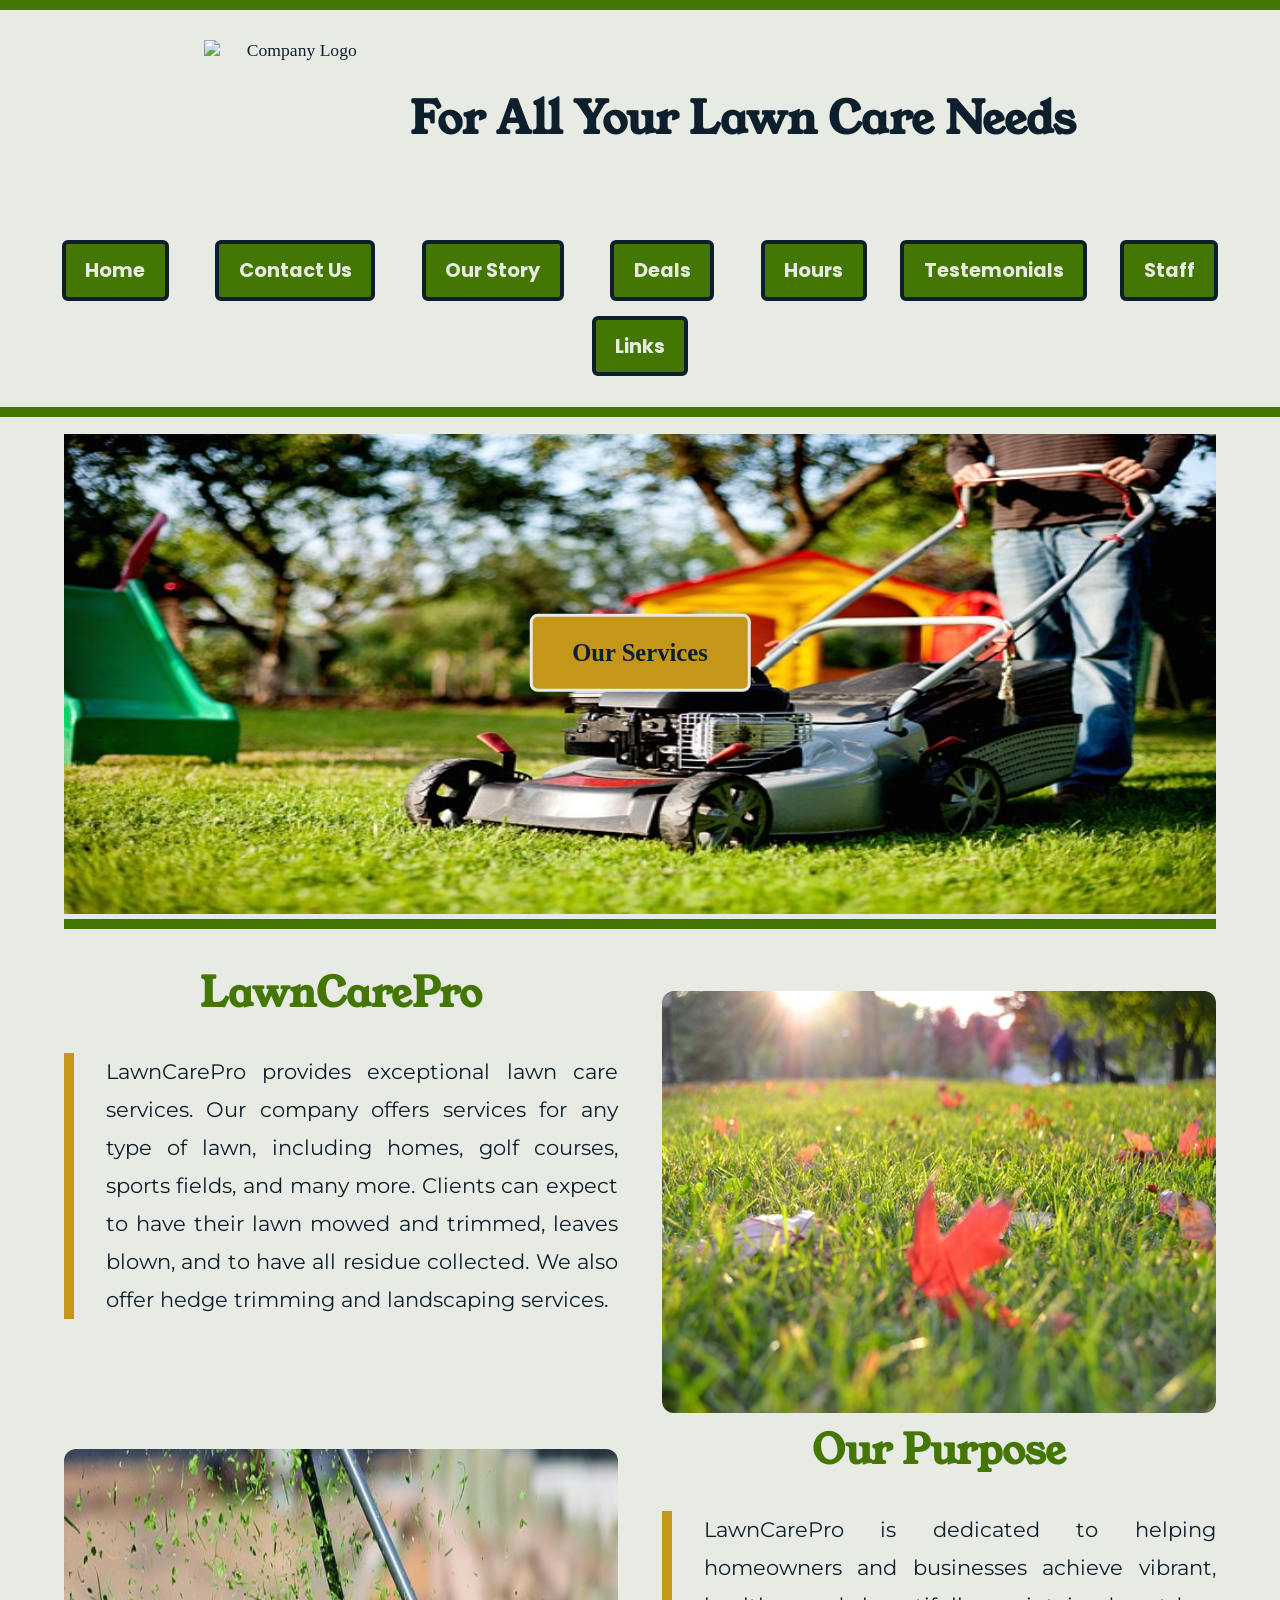
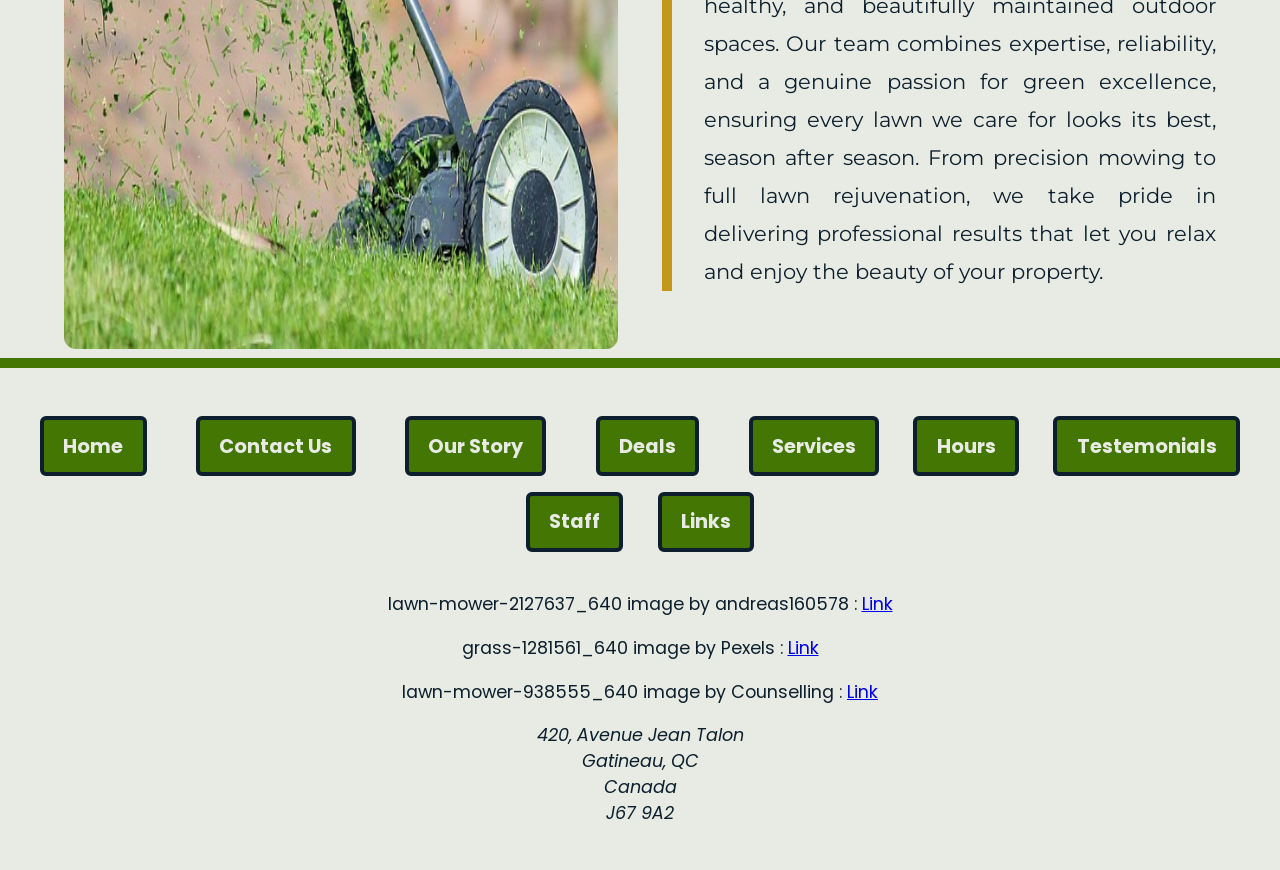
==== index.html @ 438ab0b3 "Add all the images, HTML files, CSS files, and videos to the repository" ====
<!DOCTYPE html>
<html lang="en">

<head>
    <title>LawnCarePro [input]</title>
    <meta name="viewport" content="width=device-width, initial-scale=1.0">
    <link rel="stylesheet" href="./styles/site.css">
    <link rel="icon" type="image/png" href="./images/farmer.png">
    <style>
        @import url('https://fonts.googleapis.com/css2?family=Montserrat:ital,wght@0,100..900;1,100..900&family=Young+Serif&display=swap');
        @import url('https://fonts.googleapis.com/css2?family=Poppins:ital,wght@0,100;0,200;0,300;0,400;0,500;0,600;0,700;0,800;0,900;1,100;1,200;1,300;1,400;1,500;1,600;1,700;1,800;1,900&display=swap');
    </style>
</head>

<body>
    <div id="banner">
        <header>

            <div class="header">
                <img src="./images/logo.png" alt="Company Logo" width="200" height="175">
                <h1>For All Your Lawn Care Needs</h1>
            </div>


        </header>
        <nav>
            <ul>
                <li><a href="./index.html">Home</a></li>&nbsp; &nbsp;
                <li><a href="./contactus.html">Contact Us</a></li>&nbsp; &nbsp;
                <li><a href="./ourstory.html">Our Story</a></li>&nbsp; &nbsp;
                <li><a href="./deals.html">Deals</a></li>&nbsp; &nbsp;
                <li id="hide-services"><a href="./services.html">Services</a></li>
                <li><a href="./hours.html">Hours</a></li>
                <li><a href="./testimonials.html">Testemonials</a></li>
                <li><a href="./staff.html">Staff</a></li>
                <li><a href="./links.html">Links</a></li>
            </ul>

        </nav>
    </div>
    <main>
        <div class="Lawn-IMG">
            <a href="./services" class="cta-btn">Our Services</a>
            <img src="images\lawn-mower-2127637_640.jpg">

        </div>
        <section>
            <div class="gridSection">
                <div class="textGroup">
                    <h2>
                        LawnCarePro
                    </h2>
                    <p class="card">
                        LawnCarePro provides exceptional lawn care services. Our company offers services for any type of
                        lawn, including homes, golf courses, sports fields, and many more. Clients can expect to have
                        their lawn mowed and trimmed, leaves blown, and to have all residue collected. We also offer
                        hedge trimming and landscaping services.
                    </p>
                </div>

                <img class="homeImg" src="images/grass-1281561_640.jpg">
            </div>
        </section>
        <section>
            <div class="gridSection">
                <div class="textGroup">
                    <h2>Our Purpose</h2>
                    <p class="card">
                        LawnCarePro is dedicated to helping homeowners and businesses achieve vibrant, healthy, and
                        beautifully maintained outdoor spaces. Our team combines expertise, reliability, and a genuine
                        passion for green excellence, ensuring every lawn we care for looks its best, season after
                        season. From precision mowing to full lawn rejuvenation, we take pride in delivering
                        professional results that let you relax and enjoy the beauty of your property.
                    </p>
                </div>

                <img class="homeImg" src="images/lawn-mower-938555_640.jpg">
            </div>
        </section>
    </main>
    <footer>
        <nav>
            <ul>
                <li><a href="./index.html">Home</a></li>&nbsp; &nbsp;
                <li><a href="./contactus.html">Contact Us</a></li>&nbsp; &nbsp;
                <li><a href="./ourstory.html">Our Story</a></li>&nbsp; &nbsp;
                <li><a href="./deals.html">Deals</a></li>&nbsp; &nbsp;
                <li><a href="./services.html">Services</a></li>
                <li><a href="./hours.html">Hours</a></li>
                <li><a href="./testimonials.html">Testemonials</a></li>
                <li><a href="./staff.html">Staff</a></li>
                <li><a href="./links.html">Links</a></li>
            </ul>

        </nav>
        <p>
            lawn-mower-2127637_640 image by andreas160578 :
            <a href="https://pixabay.com/photos/lawn-mower-cut-the-lawn-lawn-mow-2127637/">Link</a>
        </p>
        <p>
            grass-1281561_640 image by Pexels :
            <a href="https://pixabay.com/photos/grass-lawn-meadow-leaves-autumn-1281561/">Link</a>
        </p>
        <p>
            lawn-mower-938555_640 image by Counselling :
            <a href="https://pixabay.com/photos/lawn-mower-grass-cutting-938555/">Link</a>
        </p>
        <address>
            <p>
                420, Avenue Jean Talon<br>
                Gatineau, QC<br>
                Canada<br>
                J67 9A2
            </p>
        </address>
    </footer>
</body>

</html>
---- styles/site.css ----
:root {
  --mainGreen: #447604;
  --mainLight: #e8ebe4;
  --mainDark: #0d1f2d;
  --secondaryLight: #f2d479;
  --secondaryDark: #c4971a;
  --headerFont: "Young Serif", serif;
  --mainFont: "Montserrat", sans-serif;
  --anchorFont: "Poppins", sans-serif;
}

* {
  box-sizing: border-box;
  max-width: 100%;
}

body {
  margin: 0;
  padding: 0;
  overflow-x: hidden;
  background-color: var(--mainLight);
  color: black;
}

video {
  display: block;
  max-width: 100%;
  height: auto;
}
#hide-services {
  display: none;
}

.servicesSection a {
  position: absolute;
  bottom: 3%;
  right: 4%;
  text-decoration: underline;
  color: var(--secondaryLight);
  font-family: var(--anchorFont);
  font-weight: 600;
  font-size: 1.1em;
  z-index: 3;
}

.servicesSection a:hover {
  color: var(--mainLight);
}


/* MOBILE VIEW */
@media all and (max-width: 768px) {
  body {
    font-size: 1.05em;
    margin: 0;
    padding: 0;
    overflow-x: hidden;

    header {
      width: 100%;
    }

    .header {
      display: flex;
      flex-direction: column;
      align-items: center;
      justify-content: center;
      gap: 1em;
      padding: 1em;
    }

    .header h1 {
      text-align: center;
      font-size: 2em;
      letter-spacing: 1px;
      font-family: var(--headerFont);
      margin: 0;
    }

    #banner {
      border-block: 0.6em solid var(--mainGreen);
      background-color: var(--mainLight);
      color: var(--mainGreen);
      text-align: center;
    }

    #banner img {
      max-width: 100%;
      height: auto;
      display: block;
    }

    nav {
  text-align: center;
  padding: 0.8em 0;
}

nav ul {
  list-style: none;
  margin: 0;
  padding: 0;
  text-align: center;
}

nav li {
  display: inline;
  margin: 0 0.5em;
}

nav a {
  text-decoration: none;
  color: var(--mainLight);
  background-color: var(--mainGreen);
  margin: 0.4em 0.3em;
  font-weight: bold;
  font-size: 1.1em;
  font-family: var(--anchorFont);
  border: 0.25em solid var(--mainDark);
  padding: 0.6em 1em;
  border-radius: 6px;
  display: inline-block;
}

nav a:active {
  background-color: var(--secondaryLight);
  font-style: italic;
  color: var(--mainDark);
}


    .Lawn-IMG {
      position: relative;
      width: 100%;
      border-block-end: 0.6em solid var(--mainGreen);
      margin-block-start: 0;
    }

    .Lawn-IMG img {
      width: 100%;
      height: auto;
      display: block;
    }

    .cta-btn {
      position: absolute;
      top: 45%;
      left: 50%;
      background-color: var(--secondaryDark);
      color: var(--mainDark);
      text-decoration: none;
      padding-block: 1em;
      padding-inline: 1.4em;
      border-radius: 0.6em;
      font-family: var(--anchorFont);
      font-weight: bold;
      font-size: 1.5em;
      border: 3px solid var(--mainLight);
      z-index: 2;
      margin-left: -3.6em;
      margin-top: -1.2em;
    }

    .cta-btn:active {
      background-color: var(--secondaryLight);
      color: var(--mainLight);
      border: 3px solid var(--mainDark);
    }

    main section {
      margin-block: 1.8em;
    }

    main h2 {
      color: var(--mainGreen);
      font-size: 2.2em;
      font-family: var(--headerFont);
      letter-spacing: 0.07em;
      text-align: center;
    }

    main p {
      font-family: var(--mainFont);
      font-size: 1.4em;
      word-spacing: 0.15em;
      margin: 1.2em;
      line-height: 1.7;
    }

    .card {
      border-inline-start: 0.6em solid var(--secondaryDark);
      padding-inline-start: 1.4em;
      margin-inline: 1em;
      background-color: var(--mainLight);
    }

    .contactContainer {
      position: relative;
      display: flex;
      justify-content: center;
      align-items: center;
      overflow: hidden;
    }

    #contactImg {
      width: 100%;
      height: 18em;
      border-block-end: 0.6em solid var(--mainGreen);
    }

    .contactText {
      position: absolute;
      background: lightgrey;
      font-size: 2.8em;
      color: var(--mainDark);
      text-align: center;
      font-weight: bold;
      padding: 0.4em 0.8em;
      border-radius: 0.4em;
      font-family: var(--anchorFont);
      z-index: 2;
    }

    .contactSection {
      text-align: center;
      box-shadow: 0.5em 0.5em lightgrey;
      border: 2px solid var(--mainDark);
      margin: 1.5em;
      padding: 1.4em;
    }

    .contactSection img {
      width: 3.2em;
      height: auto;
      display: block;
      margin: 0 auto 0.5em auto;
    }

    .contactSection h3 {
      font-size: 1.6em;
      font-family: var(--headerFont);
      color: var(--mainGreen);
    }

    .contactSection a {
      text-decoration: none;
      color: var(--mainDark);
      font-size: 1.3em;
      font-family: var(--mainFont);
    }

    .contactSection a:active {
      color: var(--secondaryDark);
    }

    #contactMessage {
      text-align: center;
      background-color: var(--mainGreen);
      font-family: var(--anchorFont);
      font-weight: bold;
      font-size: 1.3em;
      color: var(--mainLight);
      border: 4px solid var(--mainDark);
      margin: 2em;
      padding: 1.6em;
    }

    #storySection {
      border: 3px solid var(--mainDark);
      margin: 1.4em;
    }

    #storySection p {
      font-size: 1.2em;
      font-weight: bold;
    }

    .servicesSection {
      margin: 2em auto;
      max-width: calc(100% - 2em);
      position: relative;
      display: block;
      width: 100%;
      overflow: hidden;
    }

    .servicesSection img {
      width: 100%;
      height: auto;
      display: block;
      border-radius: 15px;
    }

    .servicesSection::after {
      content: "";
      position: absolute;
      inset-inline-start: 0;
      inset-block-end: 0;
      width: 100%;
      height: 70%;
      background: linear-gradient(to top, rgba(0, 0, 0, 0.8), transparent);
      pointer-events: none;
      border-radius: 15px;
      z-index: 1;
    }

    .servicesSection p {
      position: absolute;
      bottom: 8%;
      right: 4%;
      text-align: right;
      color: var(--mainLight);
      font-weight: bold;
      font-size: 1.4em;
      z-index: 2;
    }

    #dealsImg {
      width: 98%;
      height: 16em;
      margin: 0.4em;
      border-radius: 15px;
      display: block;
    }

    .dealsText h3 {
      color: var(--mainGreen);
      font-family: var(--headerFont);
      font-size: 1.5em;
      text-align: center;
    }

    .dealsText ul {
      font-family: var(--mainFont);
      font-size: 1.2em;
      list-style-image: url(../images/lawnmower.png);
    }

    .dealsText li {
      border-bottom: thin solid black;
      margin: 0.8em;
      padding-bottom: 0.4em;
    }

    .priceList {
      background-color: var(--mainGreen);
      color: var(--mainLight);
      padding: 0.8em;
      margin: 1em;
      border-radius: 15px;
    }

    .priceList h3 {
      font-family: var(--headerFont);
      letter-spacing: 1px;
      text-align: center;
      font-size: 1.4em;
    }

    .priceList ul {
      font-family: var(--anchorFont);
      font-weight: bold;
      font-size: 1.2em;
      list-style-image: url(../images/dollar-coin.png);
      margin: 0.6em 1.2em;
    }

    img,
    .homeImg {
      width: 100%;
      max-width: 100%;
      height: auto;
      display: block;
      margin: 0 auto;
      padding: 0;
    }

     .gridSection {
    grid-template-columns: 1fr;
    text-align: center;
  }

  .gridSection img {
    width: 90%;
    margin: 0 auto;
  }

  .gridSection h2 {
    text-align: center;
  }

  .gridSection p {
    text-align: left;
  }

  .servicesSection a {
  right: 6%;
  bottom: 4%;
  font-size: 1.2em;
}

.linksRow {
  ul li {
    font-family: var(--mainFont);
    list-style-image: url(../images/lawnmower.png);
    font-weight: 600;
    font-size: 1.2em;
  }
  h3 {
    font-family: var(--headerFont);
    font-size: 1.4em;
    color: var(--mainLight);
    text-shadow: -1px -1px 0 black, 1px -1px 0 black, -1px 1px 0 black, 1px 1px 0 black;
  }
  a {
    color: var(--secondaryDark);
    text-decoration: none;

    text-shadow: -1px -1px 0 black, 1px -1px 0 black, -1px 1px 0 black, 1px 1px 0 black;
  }

  section {
    border: 3px double var(--mainLight);
    padding: 15px;
    border-width: thick;
    background-color: var(--mainGreen);
  }
}

table {
margin: 2em auto;
max-width: calc(100% - 2em);
}

.hours-section {
  max-width: 700px;
  margin: 2em auto;
  text-align: center;
  font-family: var(--mainFont);
}

.hours-section h2 {
  color: var(--mainGreen);
  font-family: var(--headerFont);
  font-size: 2em;
  margin-bottom: 1em;
}

.hours-table {
  width: 100%;
  border-collapse: collapse;
  background-color: var(--mainLight);
  border: 3px solid var(--mainDark);
  border-radius: 10px;
  overflow: hidden;
  box-shadow: 4px 4px 10px rgba(0, 0, 0, 0.1);
}

.hours-table th {
  background-color: var(--mainGreen);
  color: var(--mainLight);
  font-family: var(--anchorFont);
  font-size: 1.1em;
  padding: 0.8em;
  border-bottom: 3px solid var(--mainDark);
}

.hours-table td {
  padding: 0.9em;
  border-bottom: 1px solid var(--mainDark);
  color: var(--mainDark);
  font-weight: 500;
}

.hours-table tr:nth-child(even) {
  background-color: #dfe5d8;
}

.staff-body {
    padding: 1.5rem 1rem;
    gap: 2rem;
  }

  .staff-body section {
    display: flex;
    flex-direction: column;
    align-items: center;
    text-align: center;
    padding: 1.5rem;
    border: 4px solid var(--mainDark);
    box-shadow: 8px 8px 0px lightgrey;
    border-radius: 6px;
    background: var(--mainGreen);
    position: relative;
  }

  .staff-body section::before {
    content: "";
    width: 80%;
    height: 8px;
    background-color: var(--secondaryDark);
    border-radius: 3px;
    margin-bottom: 1rem;
  }

  .staff-body section img {
    width: 90%;
    height: auto;
    border-radius: 6px;
    margin: 1rem 0;
  }

  .staff-body section p {
    font-size: 1.1rem;
    line-height: 1.6;
    color: var(--mainLight);
    margin: 0.8rem 0;
    font-weight: 600;
    text-align: center;
  }

  section form {
  max-width: 800px;
  margin: 2em auto;
  padding: 2em;
  border: 3px solid var(--mainDark);
  border-radius: 12px;
  background-color: var(--mainGreen);
  box-shadow: 6px 6px 15px rgba(0, 0, 0, 0.1);
  font-family: var(--mainFont);
}

fieldset {
  border: 2px solid var(--mainLight);
  border-radius: 10px;
  padding: 1.5em;
  margin-bottom: 1.5em;
}

legend {
  font-family: var(--headerFont);
  font-size: 1.4em;
  color: var(--mainLight);
  padding: 0 0.6em;
}

label {
  display: block;
  margin-top: 1em;
  margin-bottom: 0.4em;
  font-weight: bold;
  color: var(--mainLight);
}

input[type="text"],
input[type="email"],
textarea {
  width: 100%;
  padding: 0.8em;
  border: 2px solid var(--mainDark);
  border-radius: 8px;
  font-family: var(--mainFont);
  font-size: 1em;
  background-color: #fff;
}

textarea {
  resize: vertical;
  min-height: 120px;
}

input[type="text"]:focus,
input[type="email"]:focus,
textarea:focus {
  outline: none;
  border-color: var(--secondaryDark);
  box-shadow: 0 0 6px var(--secondaryDark);
}

fieldset fieldset {
  border-color: var(--mainDark);
  background-color: var(--mainLight);
}

fieldset fieldset legend {
  color: var(--mainDark);
  font-size: 1.2em;
  margin-block-start: 0.6em;
  padding-block-start: 2.5em;
  display: inline-block;
}

fieldset fieldset label {
  display: inline-block;
  margin: 0.4em 1.2em 0.4em 0;
  font-weight: normal;
  color: var(--mainDark);
}

input[type="checkbox"] {
  accent-color: var(--mainGreen);
  margin-right: 0.4em;
}

.form-buttons {
  display: flex;
  justify-content: center;
  gap: 1.5em;
  margin-top: 1.8em;
}

.form-buttons input[type="submit"],
.form-buttons button[type="reset"] {
  background-color: var(--mainLight);
  color: var(--mainDark);
  border: 3px solid var(--mainDark);
  border-radius: 8px;
  padding: 0.7em 1.6em;
  font-family: var(--anchorFont);
  font-weight: bold;
  font-size: 1.1em;
  cursor: pointer;
  transition: background-color 0.2s ease, color 0.2s ease;
}

.form-buttons input[type="submit"] {
  background-color: var(--secondaryDark);
  color: var(--mainDark);
}

.form-buttons button[type="reset"] {
  background-color: var(--mainLight);
  color: var(--mainDark);
}

.form-buttons input[type="submit"]:active, .form-buttons button[type="reset"]:active  {
  background-color: var(--secondaryLight);
  color: var(--mainDark);
}


    footer {
      text-align: center;
      padding: 1.2em 0;
      border-block-start: 0.6em solid var(--mainGreen);
    }
  }
}

/* DESKTOP VIEW */
@media all and (min-width: 769px) {
  body {
    font-size: 1.1em;
    max-width: 1400px;
    margin: 0 auto;
    background-color: var(--mainLight);
    color: var(--mainDark);
  }

  header {
    text-align: center;
    padding: 1.2em 0;
  }

  .header {
    display: flex;
    align-items: center;
    justify-content: center;
    gap: 1.5em;
  }

  .header img {
    width: 180px;
    height: auto;
  }

  .header h1 {
    font-family: var(--headerFont);
    font-size: 2.5em;
    color: var(--mainDark);
  }

  #banner {
    border-block: 10px solid var(--mainGreen);
    padding: 0.5em 0;
  }

  nav {
  text-align: center;
  padding: 0.8em 0;
}

nav ul {
  list-style: none;
  margin: 0;
  padding: 0;
  text-align: center;
}

nav li {
  display: inline;
  margin: 0 0.5em;
}

nav a {
  text-decoration: none;
  color: var(--mainLight);
  background-color: var(--mainGreen);
  margin: 0.4em 0.3em;
  font-weight: bold;
  font-size: 1.1em;
  font-family: var(--anchorFont);
  border: 0.25em solid var(--mainDark);
  padding: 0.6em 1em;
  border-radius: 6px;
  display: inline-block;
}
  nav a:hover {
    background-color: var(--secondaryDark);
  }

  main {
    width: 90%;
    margin: 0 auto;
  }

  .Lawn-IMG {
    position: relative;
    width: 100%;
    margin: 1em 0;
    border-bottom: 10px solid var(--mainGreen);
  }

  .Lawn-IMG img {
    width: 100%;
    max-height: 480px;
    height: auto;
  }

  .cta-btn {
    position: absolute;
    top: 45%;
    left: 50%;
    background-color: var(--secondaryDark);
    color: var(--mainDark);
    text-decoration: none;
    padding: 0.9em 1.6em;
    border-radius: 8px;
    font-size: 1.4em;
    font-weight: bold;
    border: 3px solid var(--mainLight);
    transform: translate(-50%, -50%);
  }

  section {
    margin: 2em 0;
  }

  section h2 {
    text-align: center;
    font-family: var(--headerFont);
    color: var(--mainGreen);
    font-size: 2.3em;
  }

  section p {
    font-family: var(--mainFont);
    font-size: 1.2em;
    line-height: 1.8;
    margin: 1em auto;
    max-width: 900px;
    text-align: justify;
  }

  .card {
    border-left: 10px solid var(--secondaryDark);
    padding-left: 1.5em;
    margin: 1.5em auto;
    max-width: 900px;

    p {
      font-family: var(--mainFont);
    font-size: 1.2em;
    line-height: 1.8;
    margin: 1em auto;
    max-width: 900px;
    text-align: justify;
    }
  }

  .homeImg {
    width: 90%;
    max-width: 1000px;
    height: auto;
    margin: 1.5em auto;
    display: block;
    border-radius: 10px;
  }

  .contactContainer {
     position: relative;
  text-align: center;
  margin-bottom: 2em;
  border-bottom: 10px solid var(--mainGreen); 
  display: flex;
  justify-content: center;
  align-items: center;
  overflow: hidden;
  width: 100vw;
  }

  .contact-wrapper {
    display: grid;
    grid-template-columns: 1fr 1fr;
    gap: 2em;
    justify-content: center;
    align-items: start;
    max-width: 1200px;
    margin: 0 auto;
  }

  #contactImg {
    width: 100%;
    max-height: 400px;
  display: block;
  height: auto;
  }

  .contactText {
    position: absolute;
    top: 40%;
    left: 50%;
    transform: translate(-50%, -50%);
    font-family: var(--anchorFont);
    font-size: 3em;
    font-weight: bold;
    color: var(--mainDark);
    background: rgba(255, 255, 255, 0.7);
    padding: 0.5em 1em;
    border-radius: 8px;
  }

  .contactSection {
    text-align: center;
    box-shadow: 0.5em 0.5em lightgrey;
    border: 2px solid var(--mainDark);
    margin: 1.5em auto;
    padding: 2em;
    max-width: 700px;
    width: 35em;
  }

  .contactSection img {
    width: 3em;
    display: block;
    margin: 0 auto 0.5em auto;
  }

  .contactSection h3 {
    font-size: 1.6em;
    color: var(--mainGreen);
    font-family: var(--headerFont);
  }

  .contactSection a {
    text-decoration: none;
    color: var(--mainDark);
    font-size: 1.2em;
    font-family: var(--mainFont);
  }

  #storySection {
      border: 3px solid var(--mainDark);
      margin: 1.4em;
    }

    #storySection p {
      font-size: 1.2em;
      font-weight: bold;
    }

  #servicesGrid {
    display: grid;
    grid-template-columns: 1fr 1fr;
  }

  .servicesSection {
    margin: 2em;
    position: relative;
    overflow: hidden;
    
  }

  .servicesSection:nth-of-type(5) {
    grid-column: 1/-1;
    justify-self: center;
  }

  .servicesSection img {
    width: 100%;
    height: 100%;
    border-radius: 15px;
  }

  .servicesSection::after {
    content: "";
    position: absolute;
    left: 0;
    bottom: 0;
    width: 100%;
    height: 70%;
    background: linear-gradient(to top, rgba(0, 0, 0, 0.8), transparent);
    pointer-events: none;
    border-radius: 15px;
    z-index: 1;
  }

  .servicesSection p {
    position: absolute;
    bottom: 8%;
    right: 4%;
    text-align: right;
    color: var(--mainLight);
    font-weight: bold;
    font-size: 1.4em;
    z-index: 2;
  }

  #dealsDesktop {
    display: flex;
  }

  #dealsImg {
    width: 40%;
    height: auto;
    border-radius: 12px;
  }
  .dealsText h3 {
      color: var(--mainGreen);
      font-family: var(--headerFont);
      font-size: 2em;
      text-align: center;
    }

    .dealsText ul {
      font-family: var(--mainFont);
      font-size: 1.2em;
      list-style-image: url(../images/lawnmower.png);
    }

    .dealsText li {
      border-bottom: thin solid black;
      margin: 0.8em;
      padding-bottom: 0.4em;
    }

  .priceList {
      background-color: var(--mainGreen);
      color: var(--mainLight);
      padding: 0.8em;
      margin: 1em;
      border-radius: 15px;
      width: 80%;
      max-width: 80%;
    }

    .priceList h3 {
      font-family: var(--headerFont);
      letter-spacing: 1px;
      text-align: center;
      font-size: 1.4em;
    }

    .priceList ul {
      font-family: var(--anchorFont);
      font-weight: bold;
      font-size: 1.2em;
      list-style-image: url(../images/dollar-coin.png);
      margin: 0.6em 1.2em;
    }

  .gridSection {
    display: grid;
    grid-template-columns: 1fr 1fr;
    align-items: stretch;
    gap: 2.5em;
    margin: 2em 0;
  }
  .gridSection .textContent {
    display: flex;
    flex-direction: column;
    gap: 1em;
  }

  .gridSection h2 {
    font-family: var(--headerFont);
    color: var(--mainGreen);
    font-size: 2.3em;
    margin: 0;
  }

  .gridSection p {
    font-family: var(--mainFont);
    font-size: 1.2em;
    line-height: 1.8;
    text-align: justify;
  }

  .gridSection img {
    width: 100%;
    max-width: 800px;
    height: 100%;
    border-radius: 12px;
    justify-self: middle;
  }

  section:nth-of-type(even) .gridSection {
  direction: rtl;
}

section:nth-of-type(even) .gridSection .textGroup {
  direction: ltr;
}

section form {
  max-width: 800px;
  margin: 2em auto;
  padding: 2em;
  border: 3px solid var(--mainDark);
  border-radius: 12px;
  background-color: var(--mainGreen);
  box-shadow: 6px 6px 15px rgba(0, 0, 0, 0.1);
  font-family: var(--mainFont);
}

fieldset {
  border: 2px solid var(--mainLight);
  border-radius: 10px;
  padding: 1.5em;
  margin-bottom: 1.5em;
}

legend {
  font-family: var(--headerFont);
  font-size: 1.4em;
  color: var(--mainLight);
  padding: 0 0.6em;
}

label {
  display: block;
  margin-top: 1em;
  margin-bottom: 0.4em;
  font-weight: bold;
  color: var(--mainLight);
}

input[type="text"],
input[type="email"],
textarea {
  width: 100%;
  padding: 0.8em;
  border: 2px solid var(--mainDark);
  border-radius: 8px;
  font-family: var(--mainFont);
  font-size: 1em;
  background-color: #fff;
}

textarea {
  resize: vertical;
  min-height: 120px;
}

input[type="text"]:focus,
input[type="email"]:focus,
textarea:focus {
  outline: none;
  border-color: var(--secondaryDark);
  box-shadow: 0 0 6px var(--secondaryDark);
}

fieldset fieldset {
  border-color: var(--mainDark);
  background-color: var(--mainLight);
}

fieldset fieldset legend {
  color: var(--mainDark);
  font-size: 1.2em;
  margin-block-start: 0.6em;
  padding-block-start: 0.8em;
  display: inline-block;
}

fieldset fieldset label {
  display: inline-block;
  margin: 0.4em 1.2em 0.4em 0;
  font-weight: normal;
  color: var(--mainDark);
}

input[type="checkbox"] {
  accent-color: var(--mainGreen);
  margin-right: 0.4em;
}

.form-buttons {
  display: flex;
  justify-content: center;
  gap: 1.5em;
  margin-top: 1.8em;
}

.form-buttons input[type="submit"],
.form-buttons button[type="reset"] {
  background-color: var(--mainLight);
  color: var(--mainDark);
  border: 3px solid var(--mainDark);
  border-radius: 8px;
  padding: 0.7em 1.6em;
  font-family: var(--anchorFont);
  font-weight: bold;
  font-size: 1.1em;
  cursor: pointer;
  transition: background-color 0.2s ease, color 0.2s ease;
}

.form-buttons input[type="submit"] {
  background-color: var(--secondaryDark);
  color: var(--mainDark);
}

.form-buttons button[type="reset"] {
  background-color: var(--mainLight);
  color: var(--mainDark);
}

.form-buttons input[type="submit"]:active, .form-buttons button[type="reset"]:active  {
  background-color: var(--secondaryLight);
  color: var(--mainDark);
}

.hours-section {
  max-width: 700px;
  margin: 2em auto;
  text-align: center;
  font-family: var(--mainFont);
}

.hours-section h2 {
  color: var(--mainGreen);
  font-family: var(--headerFont);
  font-size: 2em;
  margin-bottom: 1em;
}

.hours-table {
  width: 100%;
  border-collapse: collapse;
  background-color: var(--mainLight);
  border: 3px solid var(--mainDark);
  border-radius: 10px;
  overflow: hidden;
  box-shadow: 4px 4px 10px rgba(0, 0, 0, 0.1);
}

.hours-table th {
  background-color: var(--mainGreen);
  color: var(--mainLight);
  font-family: var(--anchorFont);
  font-size: 1.1em;
  padding: 0.8em;
  border-bottom: 3px solid var(--mainDark);
}

.hours-table td {
  padding: 0.9em;
  border-bottom: 1px solid var(--mainDark);
  color: var(--mainDark);
  font-weight: 500;
}

.hours-table tr:nth-child(even) {
  background-color: #dfe5d8;
}

.hours-table tr:hover {
  background-color: var(--secondaryLight);
  transition: background-color 0.2s ease;
}

.video video {
  display: block;
  margin: 0 auto;
  max-width: 100%;
  height: 500px;
  align-items: center;
  vertical-align: middle;
  padding: 0;
}

.staff-body {
  display: flex;
  flex-direction: column;
  gap: 3rem;
  padding: 2rem 0;
  max-width: 1100px;
  margin: 0 auto;

  section {
    display: grid;
    grid-template-columns: 10px 250px 1fr;
    align-items: center;
    gap: 20px;
    padding: 25px;
    background: var(--mainGreen);
    border: 6px solid var(--mainDark);
    box-shadow: 12px 12px 0px lightgrey;
    border-radius: 4px;

    img {
      width: 100%;
      height: auto;
      object-fit: cover;
      border-radius: 4px;
      grid-column: 2;
    }

    p {
      font-family: var(--mainFont);
      font-size: 1.3rem;
      line-height: 1.6;
      color: var(--mainLight);
      margin: 0;
      margin: 10px;
      font-weight: 600;
      grid-column: 3;
    }
  }

  section::before {
    content: "";
    width: 10px;
    height: 100%;
    background-color: var(--secondaryDark);
    border-radius: 3px;
    grid-column: 1;
  }

  section:nth-child(even) {
    grid-template-columns: 1fr 250px 10px;

     img {
      grid-column: 2;
      order: 1;
     }
     p {
      grid-column: 1;
     }
  }

  section:nth-child(even)::before {
    grid-column: 3;
    order: 3;
  }

}

.linksRow {
  ul li {
    font-family: var(--mainFont);
    list-style-image: url(../images/lawnmower.png);
    font-weight: 600;
    font-size: 1.2em;
  }
  h3 {
    font-family: var(--headerFont);
    font-size: 1.4em;
    color: var(--mainLight);
    text-shadow: -1px -1px 0 black, 1px -1px 0 black, -1px 1px 0 black, 1px 1px 0 black;
  }
  a {
    color: var(--secondaryDark);
    text-decoration: none;

    text-shadow: -1px -1px 0 black, 1px -1px 0 black, -1px 1px 0 black, 1px 1px 0 black;
  }

  section {
    border: 3px double var(--mainLight);
    padding: 15px;
    border-width: thick;
    background-color: var(--mainGreen);
    display: grid;
    grid-template-columns: 1fr 1fr;
  }
  
}
  footer {
    text-align: center;
    border-top: 10px solid var(--mainGreen);
    padding: 1.5em 0;
    margin-top: 2em;
    font-family: var(--anchorFont);
  }
}
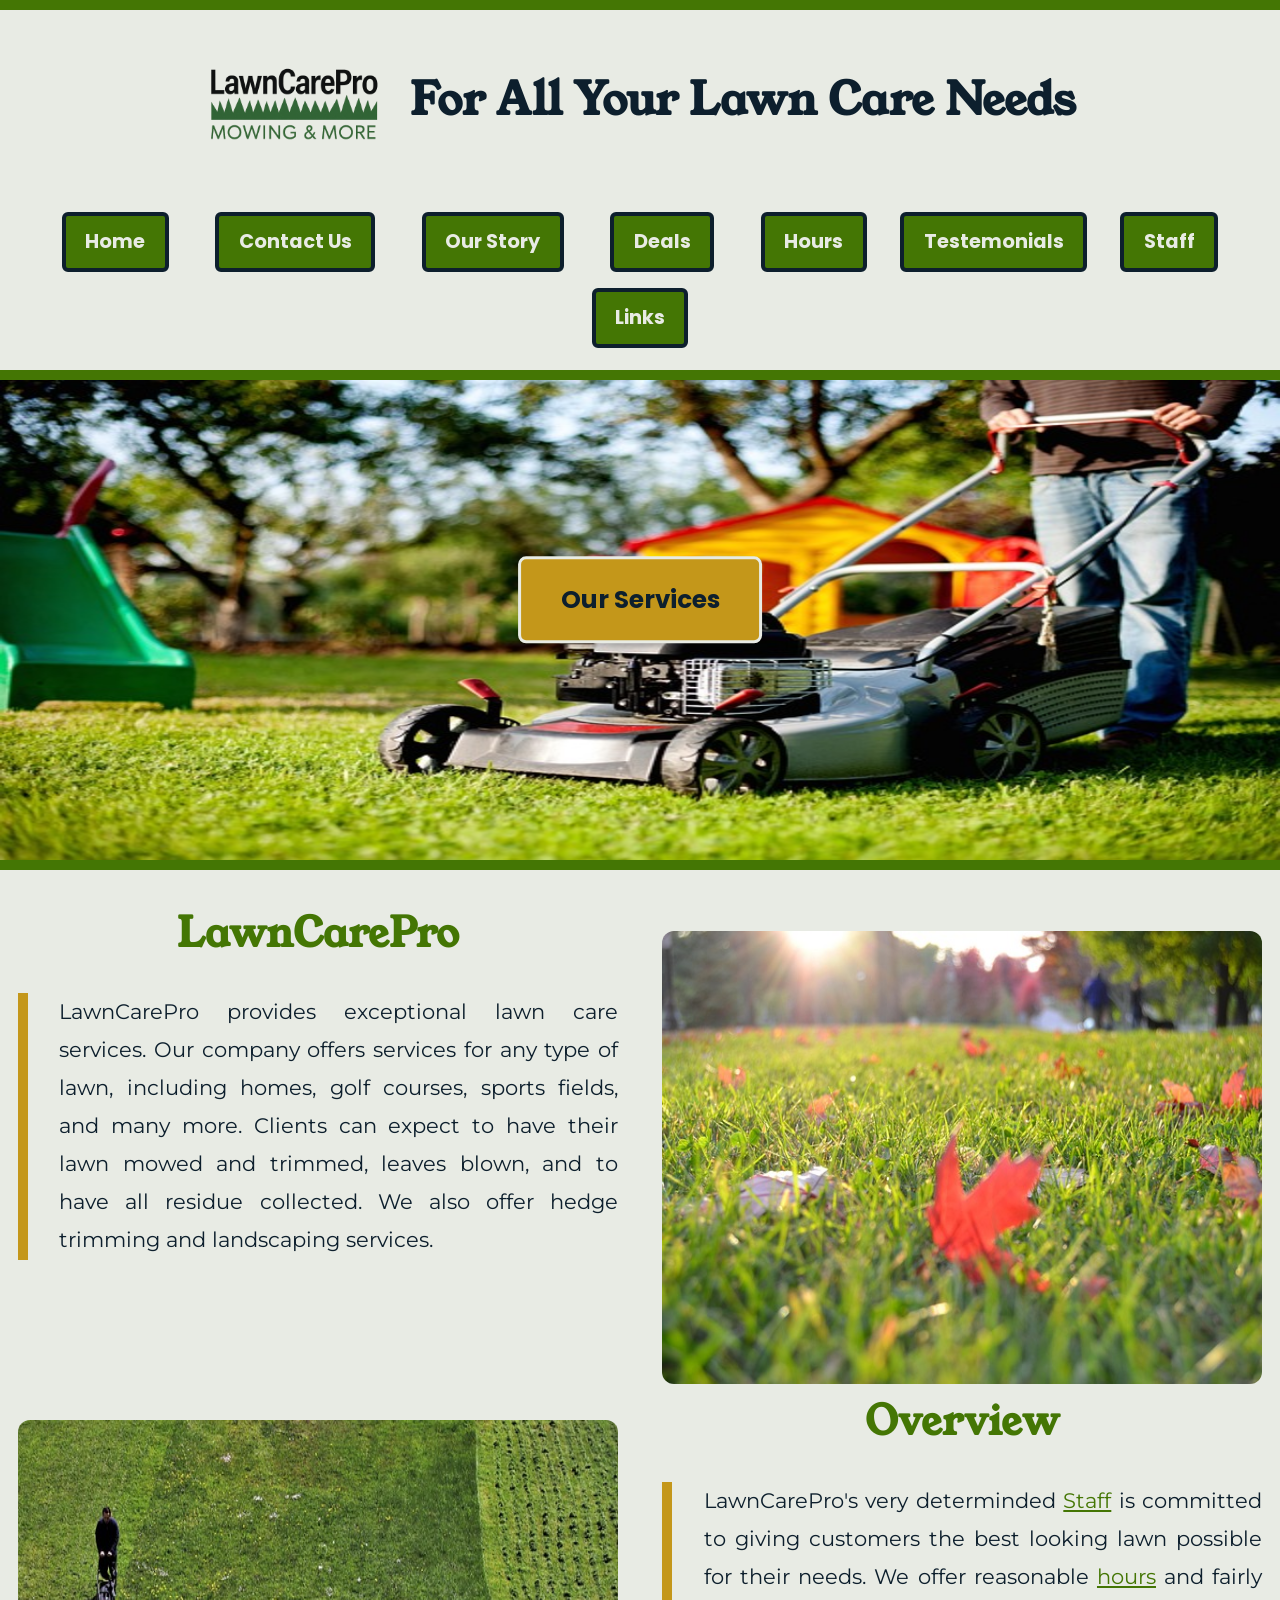
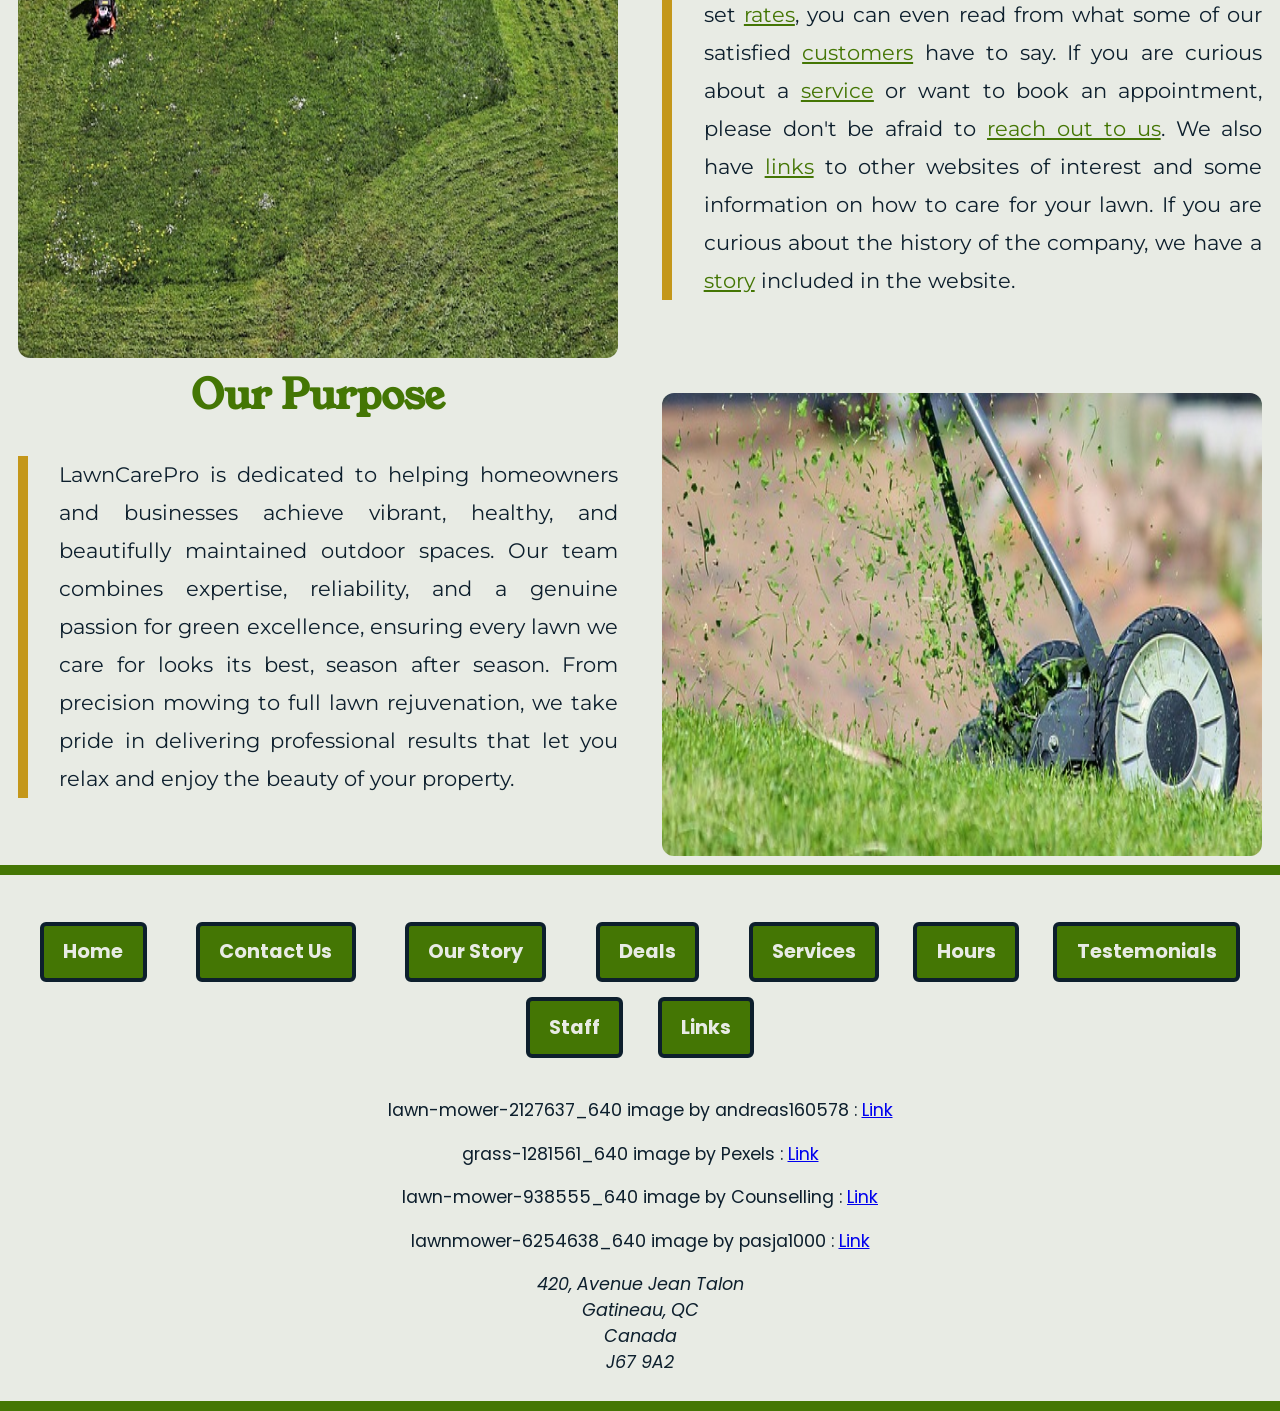
==== commit d5721208: "fix bugs and display issues & add second paragraph in index.html" ====
--- a/index.html
+++ b/index.html
@@ -17,7 +17,7 @@
         <header>
 
             <div class="header">
-                <img src="./images/logo.png" alt="Company Logo" width="200" height="175">
+                <img src="./images/Logo.png" alt="Company Logo" width="200" height="175">
                 <h1>For All Your Lawn Care Needs</h1>
             </div>
 
@@ -42,9 +42,8 @@
         <div class="Lawn-IMG">
             <a href="./services" class="cta-btn">Our Services</a>
             <img src="images\lawn-mower-2127637_640.jpg">
-
         </div>
-        <section>
+        <section class="addSpacing">
             <div class="gridSection">
                 <div class="textGroup">
                     <h2>
@@ -61,7 +60,19 @@
                 <img class="homeImg" src="images/grass-1281561_640.jpg">
             </div>
         </section>
-        <section>
+        <section class="addSpacing">
+            <div class="gridSection">
+                <div class="textGroup">
+                    <h2>Overview</h2>
+                    <p class="card">
+                        LawnCarePro's very determinded <a href="./staff.html">Staff</a> is committed to giving customers the best looking lawn possible for their needs. We offer reasonable <a href="./hours.html">hours</a> and fairly set <a href="./rates.html">rates</a>, you can even read from what some of our satisfied <a href="./testimonials.html">customers</a> have to say. If you are curious about a <a href="./services.html">service</a> or want to book an appointment, please don't be afraid to <a href="./contactus.html">reach out to us</a>. We also have <a href="./links.html">links</a> to other websites of interest and some information on how to care for your lawn. If you are curious about the history of the company, we have a <a href="./ourstory.html">story</a> included in the website. 
+                    </p>
+                </div>
+
+                <img class="homeImg" src="images/lawnmower-6254638_640.jpg">
+            </div>
+        </section>
+        <section class="addSpacing">
             <div class="gridSection">
                 <div class="textGroup">
                     <h2>Our Purpose</h2>
@@ -105,6 +116,10 @@
             lawn-mower-938555_640 image by Counselling :
             <a href="https://pixabay.com/photos/lawn-mower-grass-cutting-938555/">Link</a>
         </p>
+        <p>
+            lawnmower-6254638_640 image by pasja1000 :
+            <a href="https://pixabay.com/photos/lawnmower-grass-lawn-mower-6254638/">Link</a>
+        </p>
         <address>
             <p>
                 420, Avenue Jean Talon<br>
--- a/styles/site.css
+++ b/styles/site.css
@@ -11,7 +11,7 @@
 
 * {
   box-sizing: border-box;
-  max-width: 100%;
+  max-width: 100vw;
 }
 
 body {
@@ -45,6 +45,17 @@
 
 .servicesSection a:hover {
   color: var(--mainLight);
+}
+
+.bottomLine {
+  height: 10px;
+  width: 100%;
+  background-color: var(--mainGreen);
+  margin: 0 auto;
+} 
+
+.addSpacing {
+  margin: 1em;
 }
 
 
@@ -191,6 +202,10 @@
       padding-inline-start: 1.4em;
       margin-inline: 1em;
       background-color: var(--mainLight);
+
+      a {
+        color: var(--mainGreen);
+      }
     }
 
     .contactContainer {
@@ -202,9 +217,11 @@
     }
 
     #contactImg {
-      width: 100%;
-      height: 18em;
-      border-block-end: 0.6em solid var(--mainGreen);
+     width: 100%;
+  max-height: 400px;
+  display: block;
+  border-bottom: 10px solid var(--mainGreen); 
+  margin-bottom: 0;
     }
 
     .contactText {
@@ -432,10 +449,11 @@
 }
 
 .hours-section {
-  max-width: 700px;
+  max-width: 100%;
   margin: 2em auto;
   text-align: center;
   font-family: var(--mainFont);
+  overflow-x: auto;
 }
 
 .hours-section h2 {
@@ -453,6 +471,9 @@
   border-radius: 10px;
   overflow: hidden;
   box-shadow: 4px 4px 10px rgba(0, 0, 0, 0.1);
+  table-layout: fixed;
+  word-wrap: break-word;
+  border-collapse: collapse;
 }
 
 .hours-table th {
@@ -462,6 +483,8 @@
   font-size: 1.1em;
   padding: 0.8em;
   border-bottom: 3px solid var(--mainDark);
+  white-space: normal;
+  text-align: center;
 }
 
 .hours-table td {
@@ -469,6 +492,8 @@
   border-bottom: 1px solid var(--mainDark);
   color: var(--mainDark);
   font-weight: 500;
+  white-space: normal;
+  text-align: center;
 }
 
 .hours-table tr:nth-child(even) {
@@ -643,22 +668,25 @@
       padding: 1.2em 0;
       border-block-start: 0.6em solid var(--mainGreen);
     }
-  }
+
+  }
+  
+    
 }
 
 /* DESKTOP VIEW */
 @media all and (min-width: 769px) {
   body {
     font-size: 1.1em;
-    max-width: 1400px;
-    margin: 0 auto;
+    max-width: 100vw;
+    margin: 0;
     background-color: var(--mainLight);
     color: var(--mainDark);
   }
 
   header {
     text-align: center;
-    padding: 1.2em 0;
+    padding: 0;
   }
 
   .header {
@@ -681,7 +709,7 @@
 
   #banner {
     border-block: 10px solid var(--mainGreen);
-    padding: 0.5em 0;
+    padding: 0;
   }
 
   nav {
@@ -719,16 +747,63 @@
   }
 
   main {
-    width: 90%;
+    width: 100%;
     margin: 0 auto;
   }
 
   .Lawn-IMG {
-    position: relative;
-    width: 100%;
-    margin: 1em 0;
-    border-bottom: 10px solid var(--mainGreen);
-  }
+  position: relative;
+  width: 100%;
+  margin: 0;
+  border: none; 
+  
+}
+
+.Lawn-IMG::after {
+  content: "";
+  display: block;
+  width: 100vw;               
+  height: 10px;
+  background-color: var(--mainGreen);
+  position: relative;
+  left: 50%;
+  transform: translateX(-50%);
+  margin-top: -5px;
+}
+
+#banner,
+footer {
+  border: none;
+  position: relative;
+}
+
+#banner::before {
+  content: "";
+  display: block;
+  width: 100vw;
+  height: 10px;
+  background-color: var(--mainGreen);
+  position: relative;
+  left: 50%;
+  transform: translateX(-50%);
+  top: 0;
+}
+
+
+#banner::after {
+  content: "";
+  display: block;
+  width: 100vw;
+  height: 10px;
+  background-color: var(--mainGreen);
+  position: relative;
+  left: 50%;
+  transform: translateX(-50%);
+  bottom: 0;
+}
+
+
+
 
   .Lawn-IMG img {
     width: 100%;
@@ -740,6 +815,7 @@
     position: absolute;
     top: 45%;
     left: 50%;
+    font-family: var(--anchorFont);
     background-color: var(--secondaryDark);
     color: var(--mainDark);
     text-decoration: none;
@@ -785,6 +861,10 @@
     max-width: 900px;
     text-align: justify;
     }
+
+    a {
+      color: var(--mainGreen);
+    }
   }
 
   .homeImg {
@@ -800,12 +880,6 @@
      position: relative;
   text-align: center;
   margin-bottom: 2em;
-  border-bottom: 10px solid var(--mainGreen); 
-  display: flex;
-  justify-content: center;
-  align-items: center;
-  overflow: hidden;
-  width: 100vw;
   }
 
   .contact-wrapper {
@@ -820,9 +894,9 @@
 
   #contactImg {
     width: 100%;
-    max-height: 400px;
+  max-height: 400px;
   display: block;
-  height: auto;
+  margin-bottom: 0;
   }
 
   .contactText {
@@ -848,6 +922,16 @@
     max-width: 700px;
     width: 35em;
   }
+  .contactContainer::after {
+  content: "";
+  display: block;
+  width: 100vw; 
+  height: 10px;
+  background-color: var(--mainGreen);
+  position: relative;
+  left: 50%;
+  transform: translateX(-50%);
+}
 
   .contactSection img {
     width: 3em;
@@ -1297,10 +1381,34 @@
   
 }
   footer {
-    text-align: center;
-    border-top: 10px solid var(--mainGreen);
-    padding: 1.5em 0;
-    margin-top: 2em;
-    font-family: var(--anchorFont);
-  }
-}+  position: relative;
+  text-align: center;
+  padding: 2em 0 1em 0;
+  font-family: var(--anchorFont);
+  background-color: var(--mainLight);
+  overflow: hidden;
+  margin-top: 2em;
+}
+
+footer::before {
+  content: "";
+  position: absolute;
+  top: 0;
+  left: 0;
+  width: 100vw;
+  height: 10px;
+  background-color: var(--mainGreen);
+}
+
+footer::after {
+  content: "";
+  position: absolute;
+  bottom: 0;
+  left: 0;
+  width: 100vw;
+  height: 10px;
+  background-color: var(--mainGreen);
+  max-width: none;
+}
+}
+
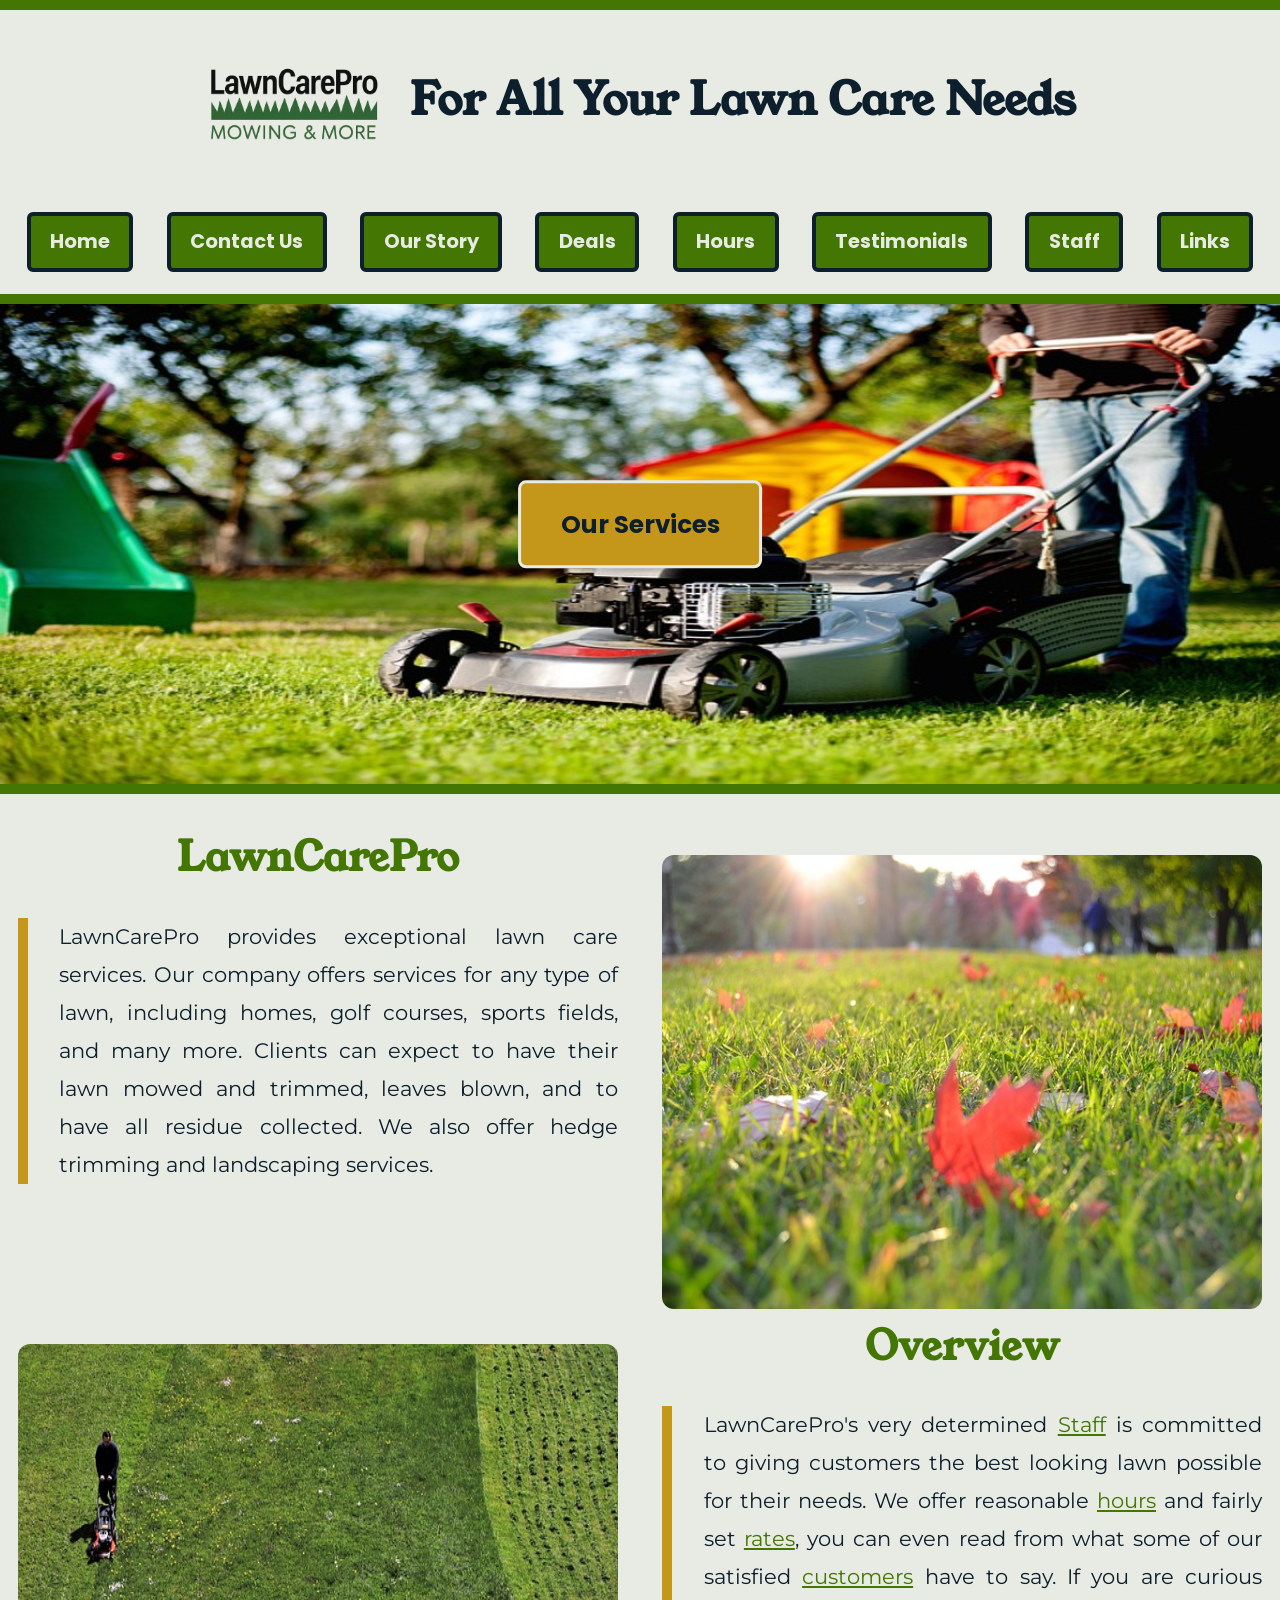
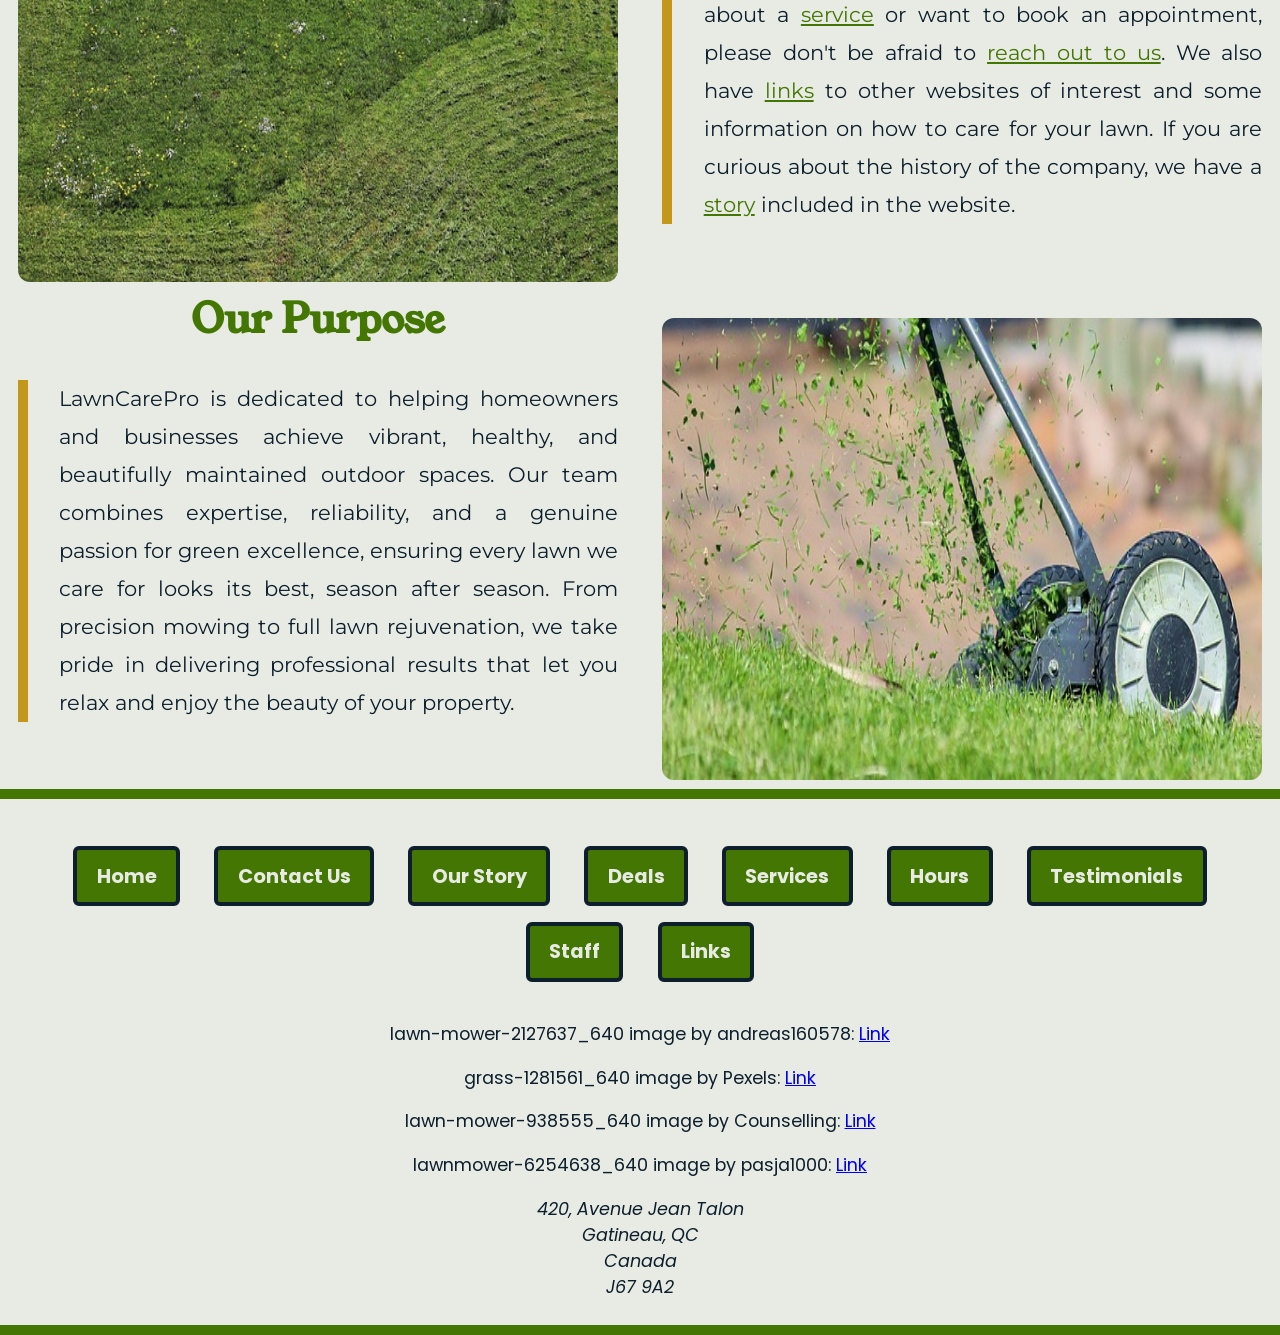
==== commit e3918f63: "make html files valid" ====
--- a/index.html
+++ b/index.html
@@ -2,8 +2,9 @@
 <html lang="en">
 
 <head>
-    <title>LawnCarePro [input]</title>
+    <meta charset="UTF-8">
     <meta name="viewport" content="width=device-width, initial-scale=1.0">
+    <title>LawnCarePro [Index]</title>
     <link rel="stylesheet" href="./styles/site.css">
     <link rel="icon" type="image/png" href="./images/farmer.png">
     <style>
@@ -25,13 +26,13 @@
         </header>
         <nav>
             <ul>
-                <li><a href="./index.html">Home</a></li>&nbsp; &nbsp;
-                <li><a href="./contactus.html">Contact Us</a></li>&nbsp; &nbsp;
-                <li><a href="./ourstory.html">Our Story</a></li>&nbsp; &nbsp;
-                <li><a href="./deals.html">Deals</a></li>&nbsp; &nbsp;
+                <li><a href="./index.html">Home</a></li>
+                <li><a href="./contactus.html">Contact Us</a></li>
+                <li><a href="./ourstory.html">Our Story</a></li>
+                <li><a href="./deals.html">Deals</a></li>
                 <li id="hide-services"><a href="./services.html">Services</a></li>
                 <li><a href="./hours.html">Hours</a></li>
-                <li><a href="./testimonials.html">Testemonials</a></li>
+                <li><a href="./testimonials.html">Testimonials</a></li>
                 <li><a href="./staff.html">Staff</a></li>
                 <li><a href="./links.html">Links</a></li>
             </ul>
@@ -41,7 +42,7 @@
     <main>
         <div class="Lawn-IMG">
             <a href="./services" class="cta-btn">Our Services</a>
-            <img src="images\lawn-mower-2127637_640.jpg">
+            <img src="images/lawn-mower-2127637_640.jpg" alt="Red lawn mower on grass">
         </div>
         <section class="addSpacing">
             <div class="gridSection">
@@ -57,7 +58,7 @@
                     </p>
                 </div>
 
-                <img class="homeImg" src="images/grass-1281561_640.jpg">
+                <img class="homeImg" src="images/grass-1281561_640.jpg" alt="Close up of green grass">
             </div>
         </section>
         <section class="addSpacing">
@@ -65,11 +66,11 @@
                 <div class="textGroup">
                     <h2>Overview</h2>
                     <p class="card">
-                        LawnCarePro's very determinded <a href="./staff.html">Staff</a> is committed to giving customers the best looking lawn possible for their needs. We offer reasonable <a href="./hours.html">hours</a> and fairly set <a href="./rates.html">rates</a>, you can even read from what some of our satisfied <a href="./testimonials.html">customers</a> have to say. If you are curious about a <a href="./services.html">service</a> or want to book an appointment, please don't be afraid to <a href="./contactus.html">reach out to us</a>. We also have <a href="./links.html">links</a> to other websites of interest and some information on how to care for your lawn. If you are curious about the history of the company, we have a <a href="./ourstory.html">story</a> included in the website. 
+                        LawnCarePro's very determined <a href="./staff.html">Staff</a> is committed to giving customers the best looking lawn possible for their needs. We offer reasonable <a href="./hours.html">hours</a> and fairly set <a href="./rates.html">rates</a>, you can even read from what some of our satisfied <a href="./testimonials.html">customers</a> have to say. If you are curious about a <a href="./services.html">service</a> or want to book an appointment, please don't be afraid to <a href="./contactus.html">reach out to us</a>. We also have <a href="./links.html">links</a> to other websites of interest and some information on how to care for your lawn. If you are curious about the history of the company, we have a <a href="./ourstory.html">story</a> included in the website. 
                     </p>
                 </div>
 
-                <img class="homeImg" src="images/lawnmower-6254638_640.jpg">
+                <img class="homeImg" src="images/lawnmower-6254638_640.jpg" alt="Electric lawn mower on grass">
             </div>
         </section>
         <section class="addSpacing">
@@ -85,39 +86,39 @@
                     </p>
                 </div>
 
-                <img class="homeImg" src="images/lawn-mower-938555_640.jpg">
+                <img class="homeImg" src="images/lawn-mower-938555_640.jpg" alt="Lawn mower cutting grass">
             </div>
         </section>
     </main>
     <footer>
         <nav>
             <ul>
-                <li><a href="./index.html">Home</a></li>&nbsp; &nbsp;
-                <li><a href="./contactus.html">Contact Us</a></li>&nbsp; &nbsp;
-                <li><a href="./ourstory.html">Our Story</a></li>&nbsp; &nbsp;
-                <li><a href="./deals.html">Deals</a></li>&nbsp; &nbsp;
+                <li><a href="./index.html">Home</a></li>
+                <li><a href="./contactus.html">Contact Us</a></li>
+                <li><a href="./ourstory.html">Our Story</a></li>
+                <li><a href="./deals.html">Deals</a></li>
                 <li><a href="./services.html">Services</a></li>
                 <li><a href="./hours.html">Hours</a></li>
-                <li><a href="./testimonials.html">Testemonials</a></li>
+                <li><a href="./testimonials.html">Testimonials</a></li>
                 <li><a href="./staff.html">Staff</a></li>
                 <li><a href="./links.html">Links</a></li>
             </ul>
 
         </nav>
         <p>
-            lawn-mower-2127637_640 image by andreas160578 :
+            lawn-mower-2127637_640 image by andreas160578:
             <a href="https://pixabay.com/photos/lawn-mower-cut-the-lawn-lawn-mow-2127637/">Link</a>
         </p>
         <p>
-            grass-1281561_640 image by Pexels :
+            grass-1281561_640 image by Pexels:
             <a href="https://pixabay.com/photos/grass-lawn-meadow-leaves-autumn-1281561/">Link</a>
         </p>
         <p>
-            lawn-mower-938555_640 image by Counselling :
+            lawn-mower-938555_640 image by Counselling:
             <a href="https://pixabay.com/photos/lawn-mower-grass-cutting-938555/">Link</a>
         </p>
         <p>
-            lawnmower-6254638_640 image by pasja1000 :
+            lawnmower-6254638_640 image by pasja1000:
             <a href="https://pixabay.com/photos/lawnmower-grass-lawn-mower-6254638/">Link</a>
         </p>
         <address>
--- a/styles/site.css
+++ b/styles/site.css
@@ -191,7 +191,7 @@
 
     main p {
       font-family: var(--mainFont);
-      font-size: 1.4em;
+      font-size: 1em;
       word-spacing: 0.15em;
       margin: 1.2em;
       line-height: 1.7;
@@ -202,6 +202,8 @@
       padding-inline-start: 1.4em;
       margin-inline: 1em;
       background-color: var(--mainLight);
+      font-size: 1em;
+      text-align: justify;
 
       a {
         color: var(--mainGreen);
@@ -287,7 +289,7 @@
     }
 
     #storySection p {
-      font-size: 1.2em;
+      font-size: 1em;
       font-weight: bold;
     }
 
@@ -331,7 +333,7 @@
       z-index: 2;
     }
 
-    #dealsImg {
+    .dealsImg {
       width: 98%;
       height: 16em;
       margin: 0.4em;
@@ -348,8 +350,9 @@
 
     .dealsText ul {
       font-family: var(--mainFont);
-      font-size: 1.2em;
+      font-size: 1em;
       list-style-image: url(../images/lawnmower.png);
+      text-align: justify;
     }
 
     .dealsText li {
@@ -407,6 +410,7 @@
 
   .gridSection p {
     text-align: left;
+    font-size: 1em;
   }
 
   .servicesSection a {
@@ -505,7 +509,7 @@
     gap: 2rem;
   }
 
-  .staff-body section {
+  .staff-member {
     display: flex;
     flex-direction: column;
     align-items: center;
@@ -518,7 +522,7 @@
     position: relative;
   }
 
-  .staff-body section::before {
+  .staff-member::before {
     content: "";
     width: 80%;
     height: 8px;
@@ -527,15 +531,15 @@
     margin-bottom: 1rem;
   }
 
-  .staff-body section img {
+  .staff-member img {
     width: 90%;
     height: auto;
     border-radius: 6px;
     margin: 1rem 0;
   }
 
-  .staff-body section p {
-    font-size: 1.1rem;
+  .staff-member p {
+    font-size: 1rem;
     line-height: 1.6;
     color: var(--mainLight);
     margin: 0.8rem 0;
@@ -1004,16 +1008,17 @@
     right: 4%;
     text-align: right;
     color: var(--mainLight);
+    font-family: var(--anchorFont);
     font-weight: bold;
     font-size: 1.4em;
     z-index: 2;
   }
 
-  #dealsDesktop {
+  .dealsDesktop {
     display: flex;
   }
 
-  #dealsImg {
+  .dealsImg {
     width: 40%;
     height: auto;
     border-radius: 12px;
@@ -1291,7 +1296,7 @@
   max-width: 1100px;
   margin: 0 auto;
 
-  section {
+  div {
     display: grid;
     grid-template-columns: 10px 250px 1fr;
     align-items: center;
@@ -1322,7 +1327,7 @@
     }
   }
 
-  section::before {
+  div::before {
     content: "";
     width: 10px;
     height: 100%;
@@ -1331,7 +1336,7 @@
     grid-column: 1;
   }
 
-  section:nth-child(even) {
+  div:nth-child(even) {
     grid-template-columns: 1fr 250px 10px;
 
      img {
@@ -1343,7 +1348,7 @@
      }
   }
 
-  section:nth-child(even)::before {
+  div:nth-child(even)::before {
     grid-column: 3;
     order: 3;
   }
@@ -1410,5 +1415,4 @@
   background-color: var(--mainGreen);
   max-width: none;
 }
-}
-
+}
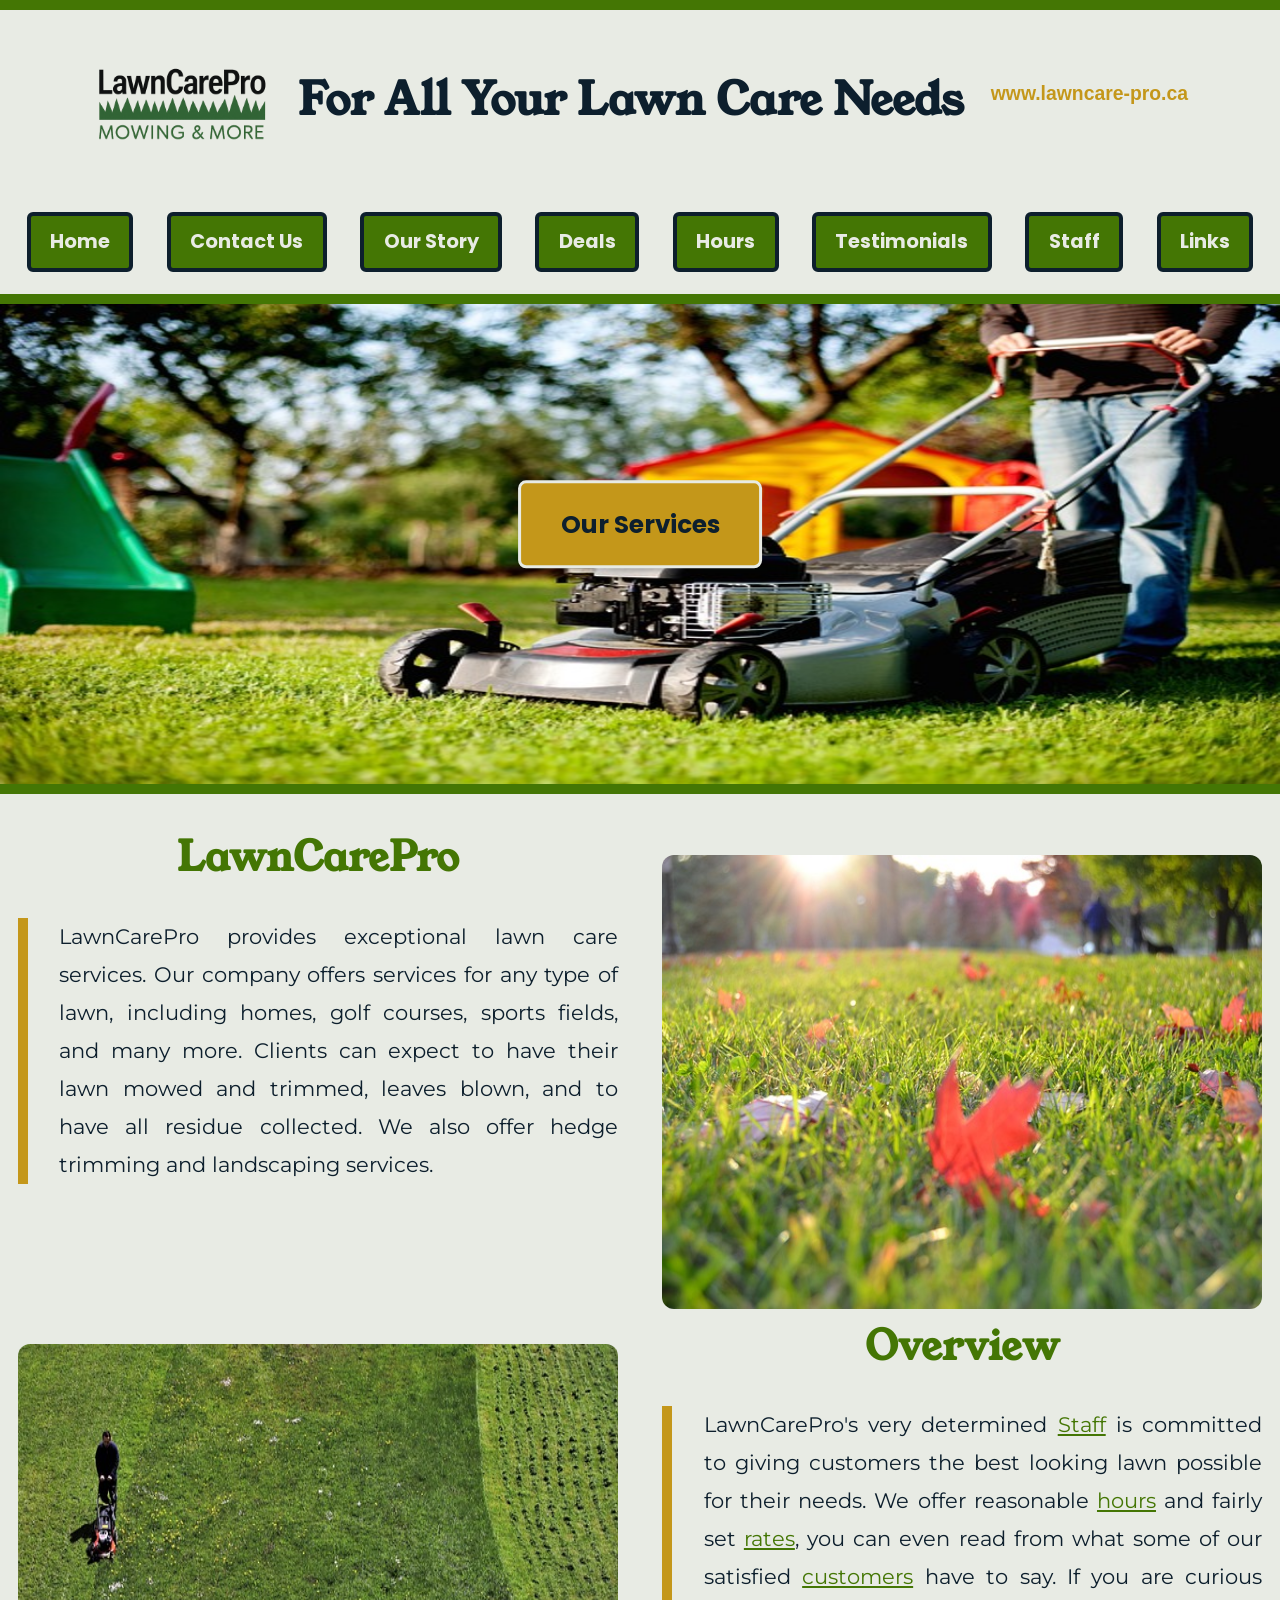
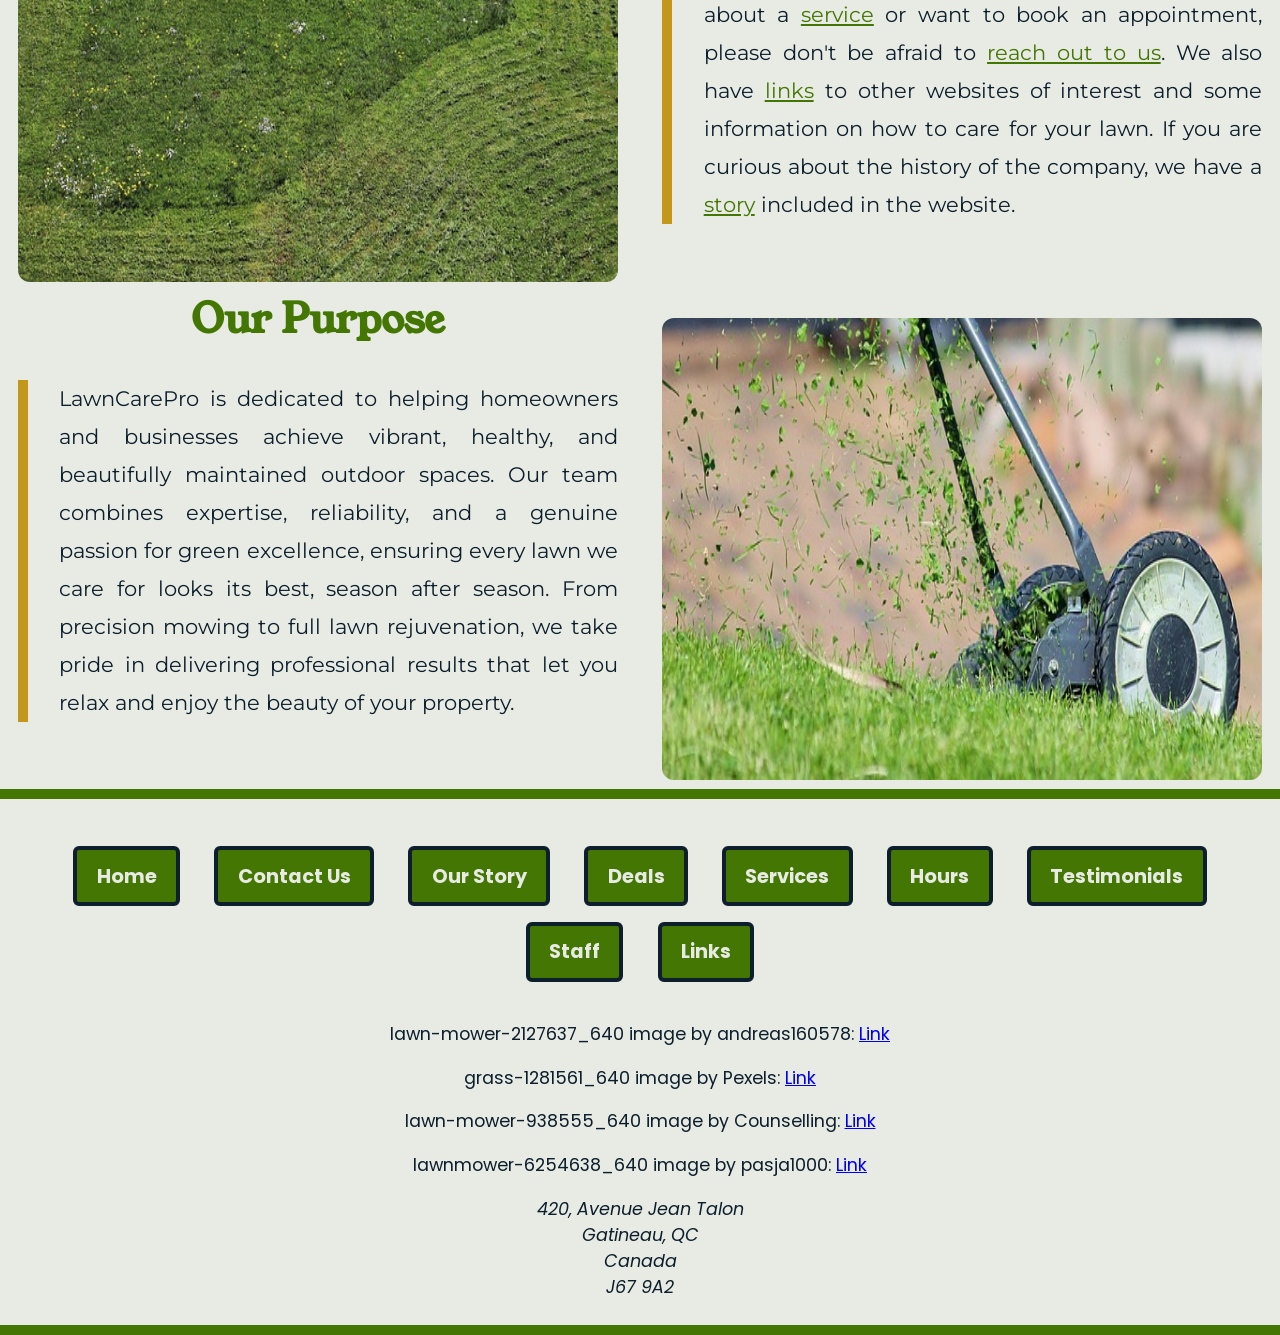
==== commit a59e133b: "make video playable" ====
--- a/index.html
+++ b/index.html
@@ -20,6 +20,7 @@
             <div class="header">
                 <img src="./images/Logo.png" alt="Company Logo" width="200" height="175">
                 <h1>For All Your Lawn Care Needs</h1>
+                <p class="domain">www.lawncare-pro.ca</p>
             </div>
 
 
--- a/styles/site.css
+++ b/styles/site.css
@@ -29,6 +29,14 @@
 }
 #hide-services {
   display: none;
+}
+
+.domain {
+  font-family: var(--anchorFont);
+  color: var(--secondaryDark);
+  font-weight: 600;
+  font-size: 1.1em;
+  margin-top: 0.3em;
 }
 
 .servicesSection a {
@@ -520,6 +528,7 @@
     border-radius: 6px;
     background: var(--mainGreen);
     position: relative;
+    margin: 1em;
   }
 
   .staff-member::before {
